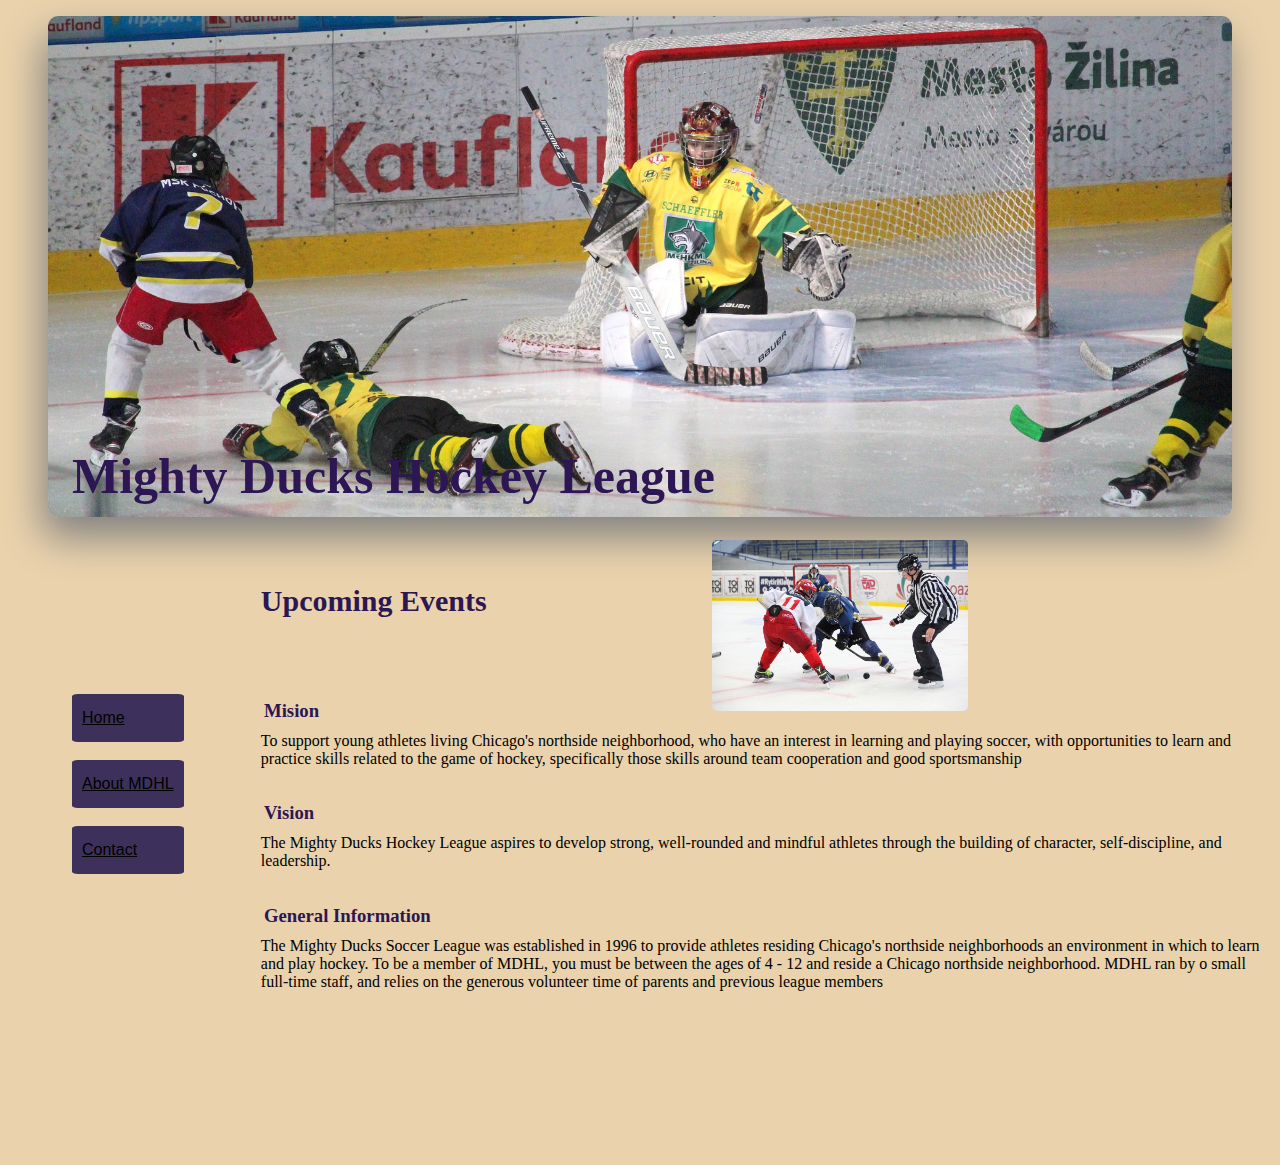
==== about.html @ 02ecffa2 ":tada:se suben las cosas al reposiotrio" ====
<!DOCTYPE html>
<html lang="en">
  <head>
    <meta charset="UTF-8" />
    <meta http-equiv="X-UA-Compatible" content="IE=edge" />
    <meta name="viewport" content="width=device-width, initial-scale=1.0" />
    <!-- <link rel="stylesheet" href="./assets/styles/styles.css" /> -->
    <link rel="stylesheet" href="./assets/styles/styles-propios.css">
    <title>About us</title>
  </head>
  <body>
    <header>
      <figure>
        <img src="./assets/fotos/design1_image2.jpg" alt="" class="banner" />
      </figure>
      <h1>Mighty Ducks Hockey League</h1>
      <h2>Upcoming Events</h2>
      <img src="./assets/fotos/design1_image1.jpg" alt="" class="logo" />
    </header>
    <main>
      <nav>
        <a href="./index.html" class="link">Home</a>
        <br />
        <a href="" class="link">About MDHL</a>
        <br />
        <a href="./contact.html" class="link">Contact</a>
      </nav>
      <section>
        <article>
          <h3>Mision</h3>
          <p>
            To support young athletes living Chicago's northside neighborhood,
            who have an interest in learning and playing soccer, with
            opportunities to learn and practice skills related to the game of
            hockey, specifically those skills around team cooperation and good
            sportsmanship
          </p>
        </article>
        <article>
          <h3>Vision</h3>
          <p>
            The Mighty Ducks Hockey League aspires to develop strong,
            well-rounded and mindful athletes through the building of character,
            self-discipline, and leadership.
          </p>
        </article>
        <article>
          <h3>General Information</h3>
          <p>
            The Mighty Ducks Soccer League was established in 1996 to provide
            athletes residing Chicago's northside neighborhoods an environment
            in which to learn and play hockey. To be a member of MDHL, you must
            be between the ages of 4 - 12 and reside a Chicago northside
            neighborhood. MDHL ran by o small full-time staff, and relies on the
            generous volunteer time of parents and previous league members
          </p>
        </article>
      </section>
    </main>
  </body>
</html>
---- assets/styles/styles.css ----
.banner{
    position: static;
    max-width:70%;
}

.logo{
    width: 15%;
    position: absolute;
    margin-left: 60%;
    margin-top: -8%;
    

}

nav{
    display: grid;
    position: absolute;
    margin-left: 15%;
    margin-top: 1%;
}

h1{
    position: absolute;
    margin-top: -28%;
    margin-left: 17%;
}

h2{
    background-color: black;
    max-width: 70%;
    color: white;
    margin-left: 15%;
    margin-right: 10%;
}

main{
    margin-top: 5%;
}

h3{
    display: inline-block;
    position: absolute;
    margin-left: 30%;
}

p{
    display: inline-grid;
    position: relative;
    margin-left: 30%;
    margin-top: 4%;
}

.contacto{
    margin-top: 1%;
}
---- assets/styles/styles-propios.css ----
body{
    background-color: #EAD2AC;
    font-family: sans-serif;
}

.banner{
    position: static;
    max-width:100%;
    box-shadow: -5px 20px 40px gray;
    border-radius: 10px;
}

.logo{
    width: 20%;
    position: absolute;
    margin-left: 55%;
    margin-top: -8%;
    border-radius: 5px;
}

h1{
    color: #2C1654;
    position: absolute;
    margin-top: -7%;
    margin-left:5%;
    font-size: 50px;
    font-family: cursive;
}

h2{
    color: #2C1654;
    font-size: 30px;
    margin-left: 20%;
    margin-top: 5%;
    font-family: cursive;
}

h3{
    color: #2C1654;
    display: inline-block;
    position: absolute;
    margin-left: 20%;
    font-family: cursive;
}

main{
    margin-top: 5%;
    padding-bottom: 150px;
}

nav{
    display: grid;
    position: absolute;
    margin-top: 1%;
    margin-left: 5%;
}

p{
    display: inline-grid;
    position: relative;
    margin-left: 20%;
    margin-top: 4%;
    font-family: Georgia, serif;
}

.contacto{
    display: inline-block;
    margin-top: 1%;
}

.link{
    color: black;
    padding: 15px 10px;
    background-color: #3D315B;
    border-radius: 5%;
}

.link:hover{
    background-color: #444B6E;
    transform: scale3d(1.2, 1.2, 0.2);
    transition-duration: 0.5s;
    box-shadow: 2px 2px 5px black;   
}
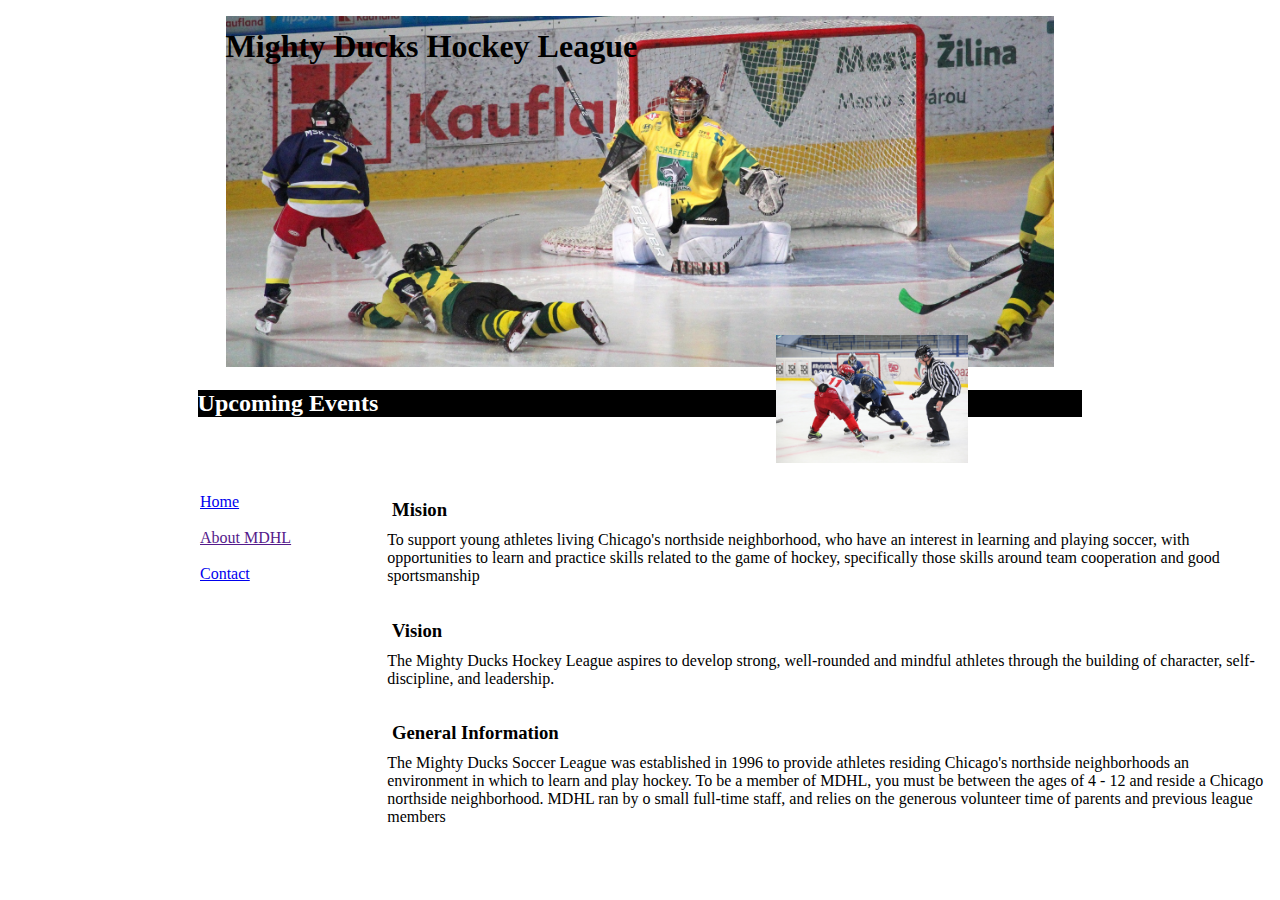
==== commit 9ba0a2b1: ":lipstick:se actualizan los estilos" ====
--- a/about.html
+++ b/about.html
@@ -4,8 +4,8 @@
     <meta charset="UTF-8" />
     <meta http-equiv="X-UA-Compatible" content="IE=edge" />
     <meta name="viewport" content="width=device-width, initial-scale=1.0" />
-    <!-- <link rel="stylesheet" href="./assets/styles/styles.css" /> -->
-    <link rel="stylesheet" href="./assets/styles/styles-propios.css">
+    <link rel="stylesheet" href="./assets/styles/styles.css" />
+    <!-- <link rel="stylesheet" href="./assets/styles/styles-propios.css"> -->
     <title>About us</title>
   </head>
   <body>
--- a/assets/styles/styles.css
+++ b/assets/styles/styles.css
@@ -1,6 +1,7 @@
 .banner{
     position: static;
     max-width:70%;
+    margin-left: 15%;
 }
 
 .logo{
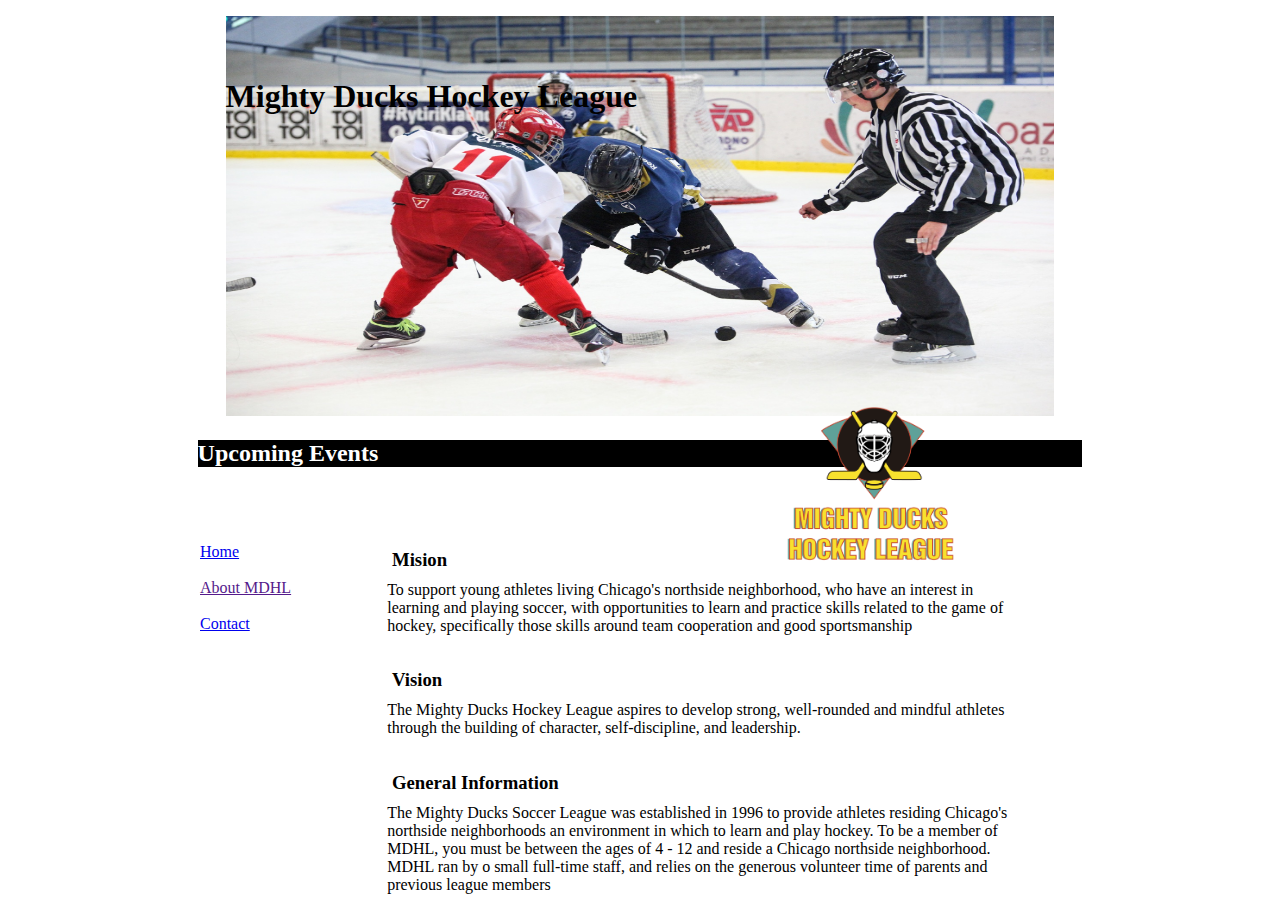
==== commit 265ef921: ":lipstick:Se agrega el logo" ====
--- a/about.html
+++ b/about.html
@@ -11,11 +11,11 @@
   <body>
     <header>
       <figure>
-        <img src="./assets/fotos/design1_image2.jpg" alt="" class="banner" />
+        <img src="./assets/fotos/design1_image1.jpg" alt="" class="banner" />
       </figure>
       <h1>Mighty Ducks Hockey League</h1>
       <h2>Upcoming Events</h2>
-      <img src="./assets/fotos/design1_image1.jpg" alt="" class="logo" />
+      <img src="./assets/fotos/LogoMightyducks-01.png" alt="" class="logo" />
     </header>
     <main>
       <nav>
--- a/assets/styles/styles.css
+++ b/assets/styles/styles.css
@@ -1,6 +1,6 @@
 .banner{
-    position: static;
-    max-width:70%;
+    height:400px;
+    width: 70%;
     margin-left: 15%;
 }
 
@@ -49,9 +49,11 @@
     position: relative;
     margin-left: 30%;
     margin-top: 4%;
+    max-width: 50%;
 }
 
 .contacto{
     margin-top: 1%;
+    display: inline-block;
 }
 
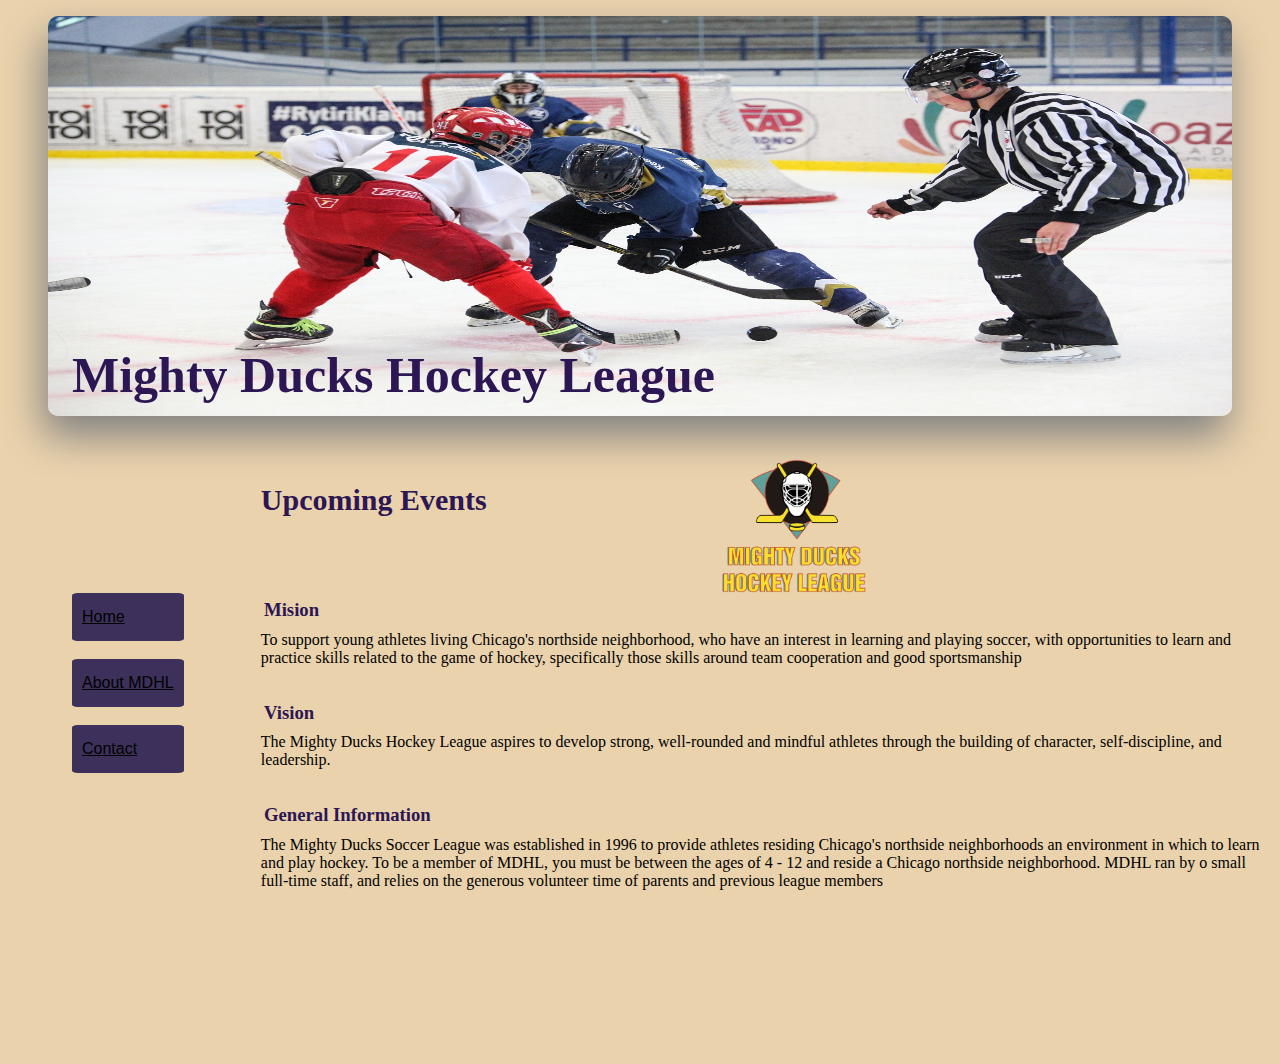
==== commit 1b3bea90: ":lipstick:Modifican estilos propios" ====
--- a/about.html
+++ b/about.html
@@ -4,8 +4,8 @@
     <meta charset="UTF-8" />
     <meta http-equiv="X-UA-Compatible" content="IE=edge" />
     <meta name="viewport" content="width=device-width, initial-scale=1.0" />
-    <link rel="stylesheet" href="./assets/styles/styles.css" />
-    <!-- <link rel="stylesheet" href="./assets/styles/styles-propios.css"> -->
+    <!-- <link rel="stylesheet" href="./assets/styles/styles.css" /> -->
+    <link rel="stylesheet" href="./assets/styles/styles-propios.css">
     <title>About us</title>
   </head>
   <body>
--- a/assets/styles/styles-propios.css
+++ b/assets/styles/styles-propios.css
@@ -4,18 +4,17 @@
 }
 
 .banner{
-    position: static;
-    max-width:100%;
+    width:100%;
+    height: 400px;
     box-shadow: -5px 20px 40px gray;
     border-radius: 10px;
 }
 
 .logo{
-    width: 20%;
+    width: 13%;
     position: absolute;
     margin-left: 55%;
     margin-top: -8%;
-    border-radius: 5px;
 }
 
 h1{
@@ -40,6 +39,7 @@
     display: inline-block;
     position: absolute;
     margin-left: 20%;
+    margin-bottom: 5px;
     font-family: cursive;
 }
 
